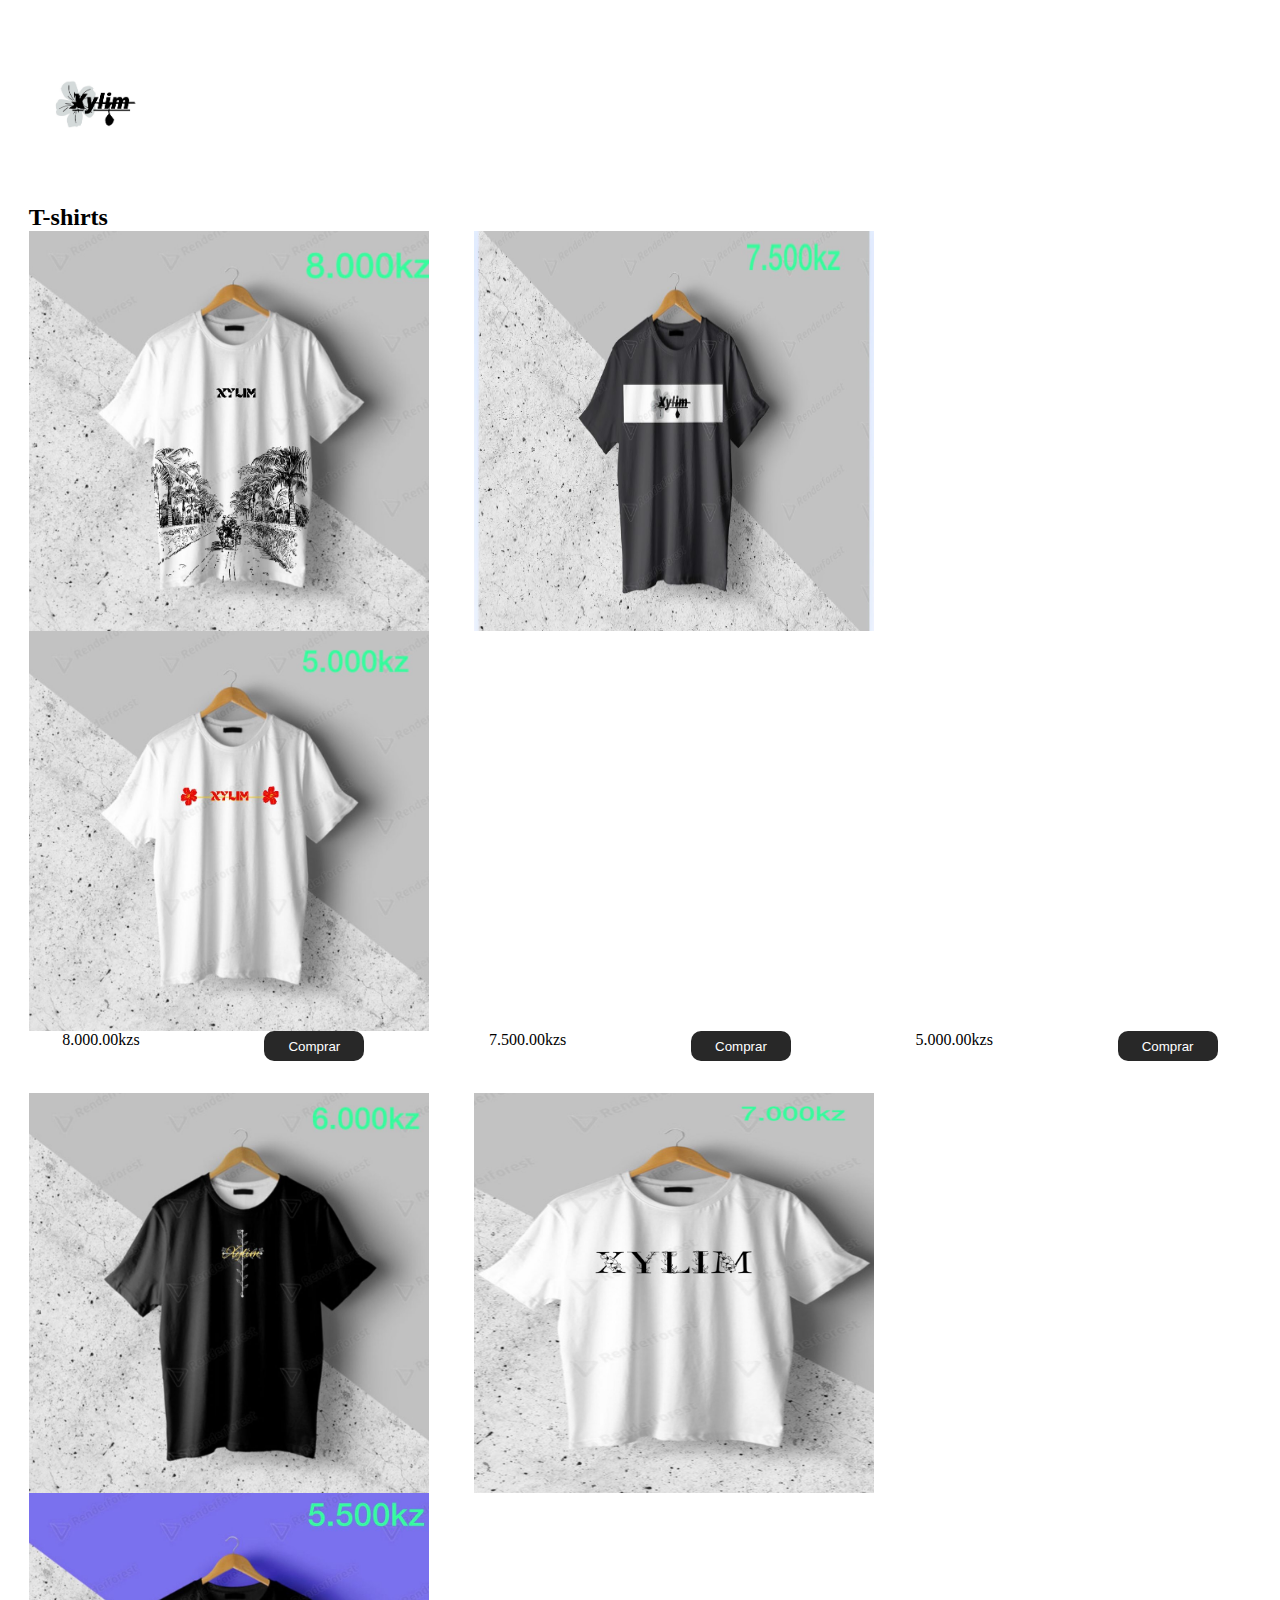
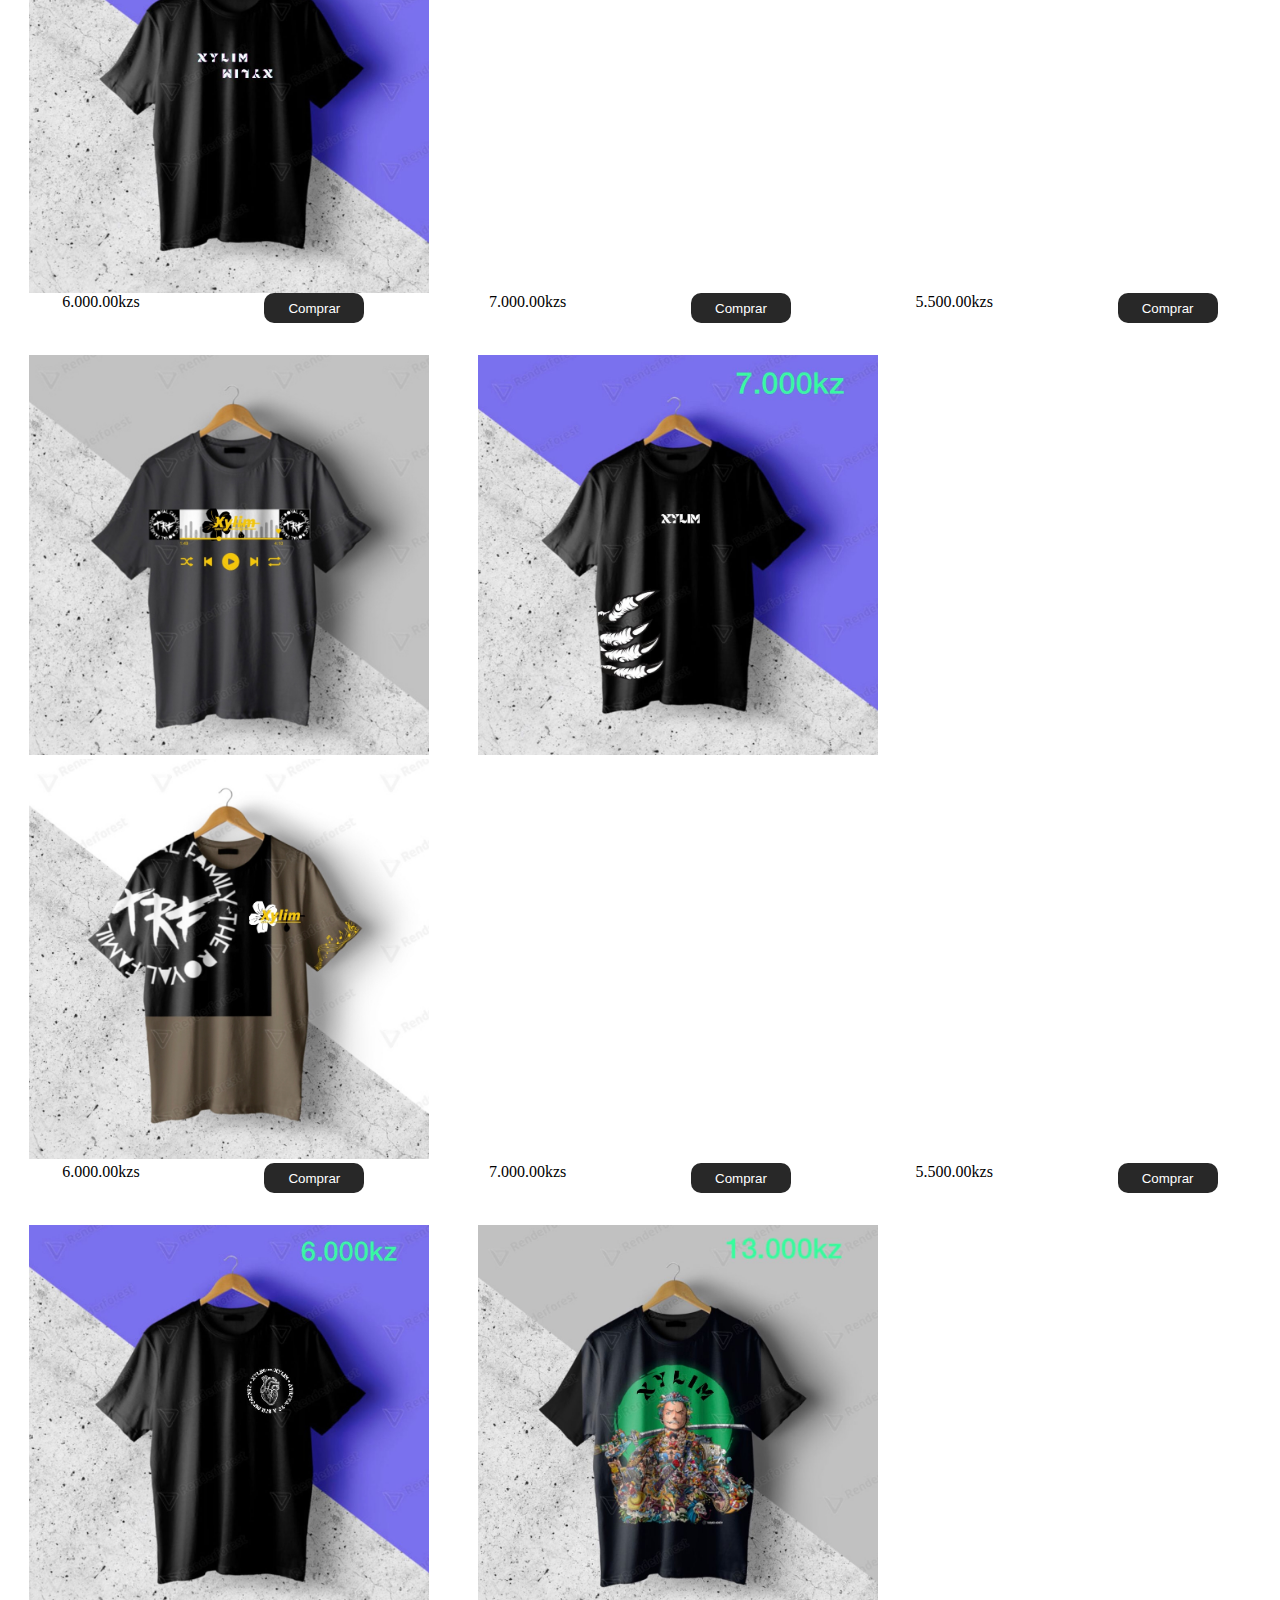
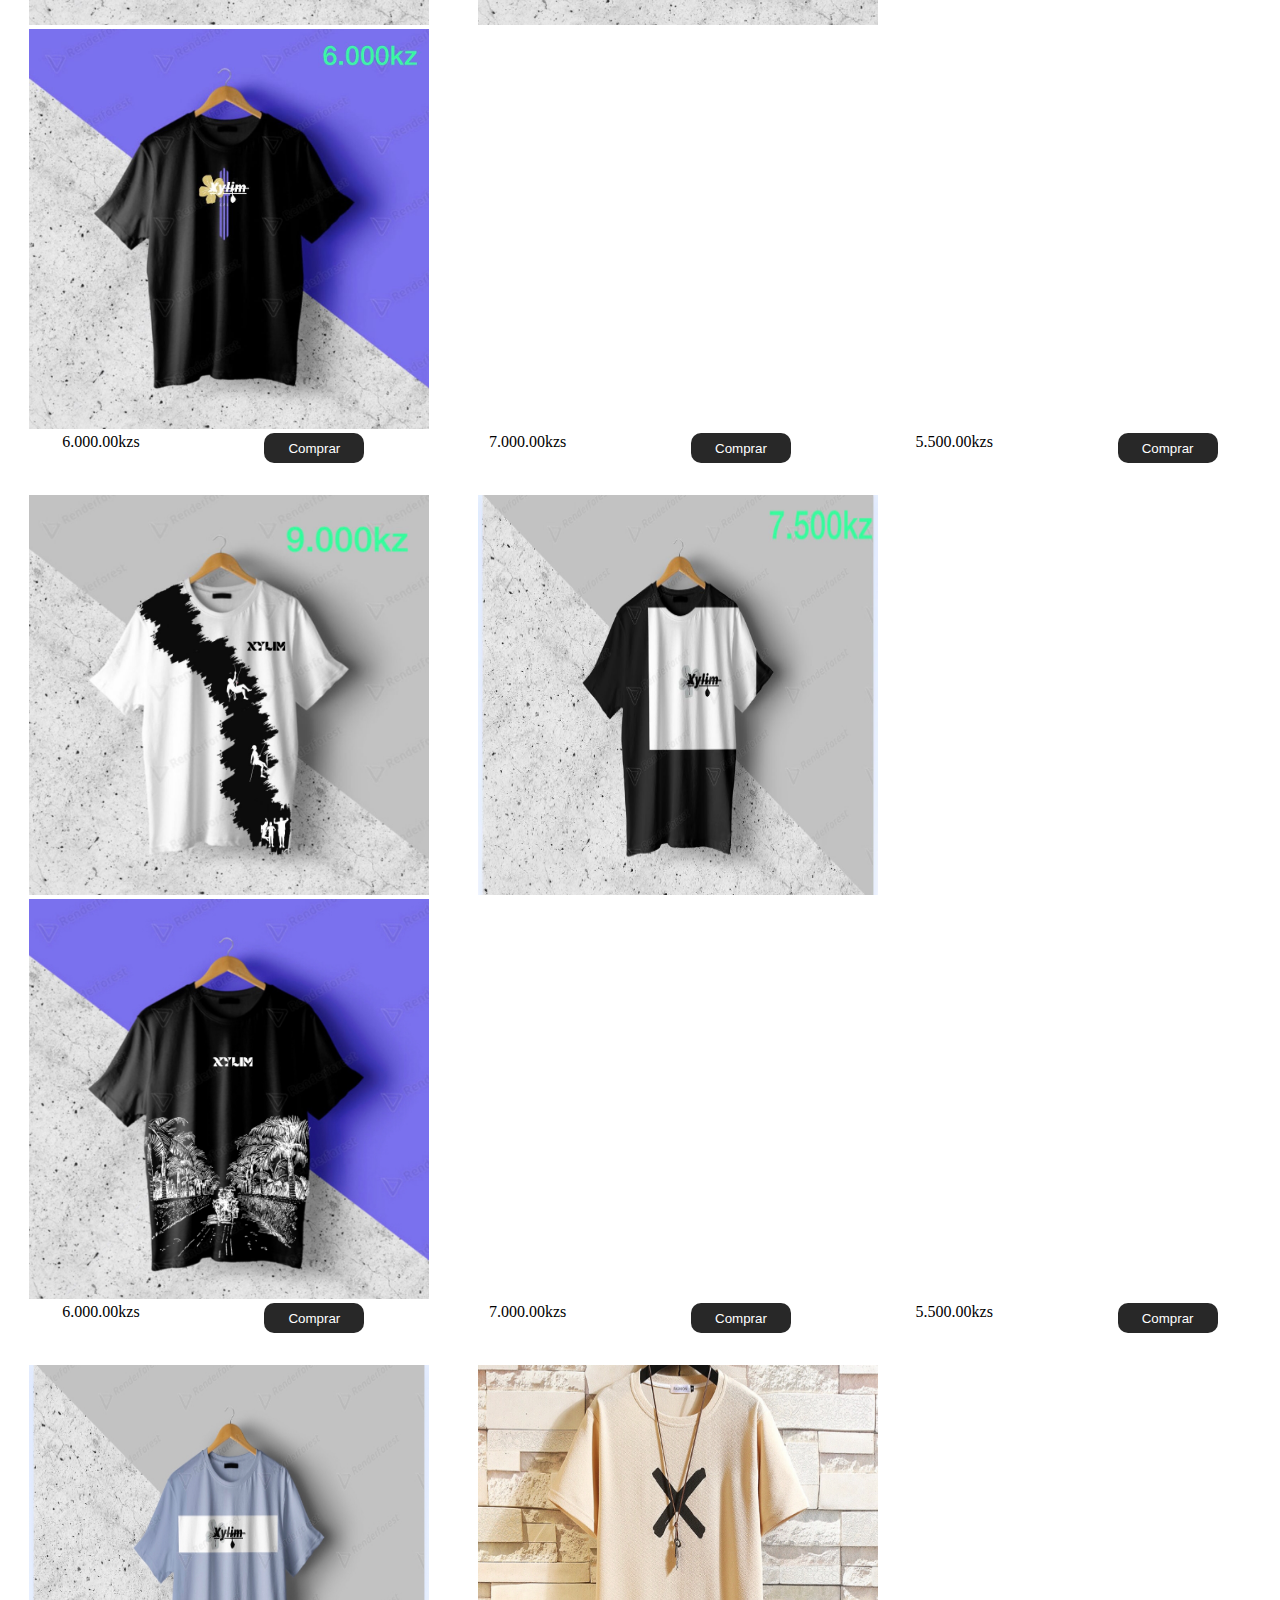
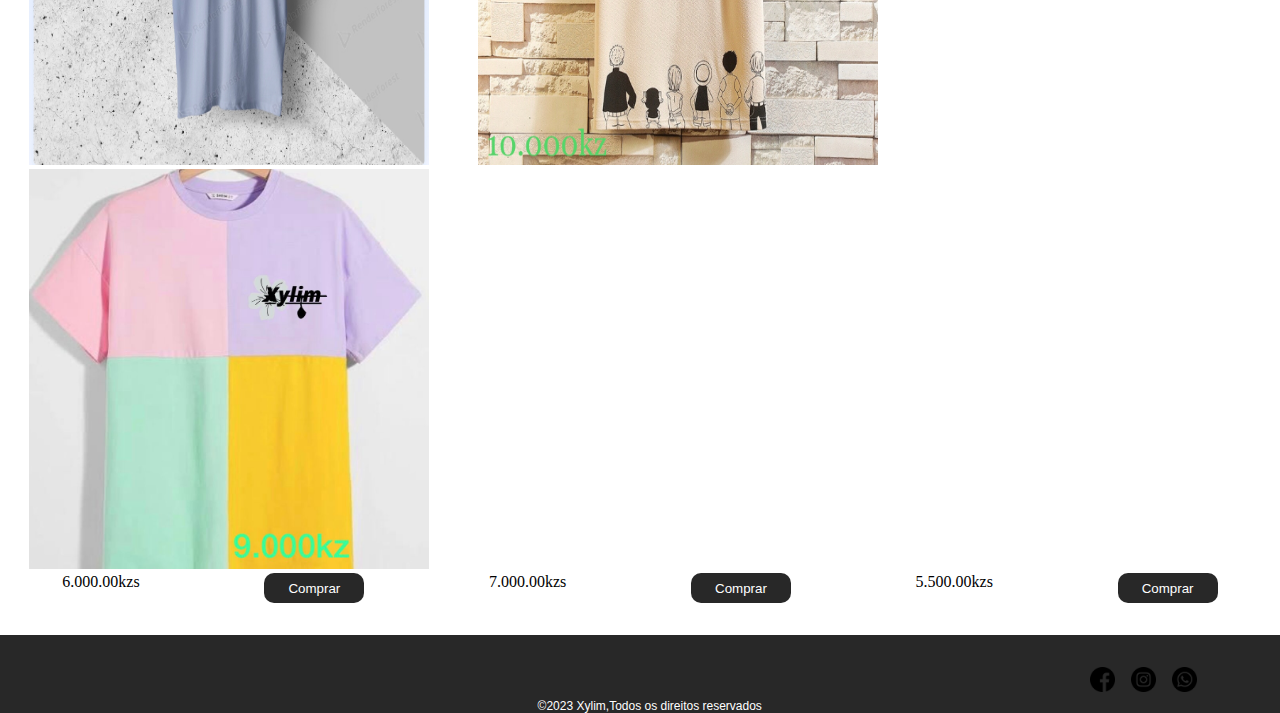
==== loja.html @ 86e0506a "add" ====
<!DOCTYPE html>
<html lang="pt-pt">
<head>
    <meta charset="UTF-8">
    <meta http-equiv="X-UA-Compatible" content="IE=edge">
    <meta name="viewport" content="width=device-width, initial-scale=1.0">
    <title>Loja</title>
    <link rel="stylesheet" href="cssp/loja.css">
</head>
     <header class="hl">
        <a href="index.html" target="_self"><img src="img/IMG-20230103-WA0012.jpg" alt="img" width="200px" height="200px"></a>
      </header>
      

      <main class="ml">
        <div class="cm">
            <div class="tm">
                <h2 class="ht">T-shirts</h2>
            </div>
             <div class="imgl">
                 <img class="im" src="img/t1.jpg" alt="img" width="400px" height="400px">
                 <img class="im" src="img/t2.jpg" alt="img" width="400px" height="400px">
                 <img class="im" src="img/t3.jpg" alt="img" width="400px" height="400px">
             </div>
             <div class="txt">
                 <p>8.000.00kzs</p>
                 <button class="">Comprar</button>
                 <p>7.500.00kzs</p>
                 <button class="">Comprar</button>
                 <p>5.000.00kzs</p>
                 <button class="">Comprar</button>
            </div>

            <div class="img2">
                <img class="im2" src="img/vt2.jpg" alt="img" width="400px" height="400px">
                <img class="im2" src="img/vn1.jpg" alt="img" width="400px" height="400px">
                <img class="im2" src="img/vn2.jpg" alt="img" width="400px" height="400px">
            </div>
            <div class="txt1">
                <p>6.000.00kzs</p>
                <button class="">Comprar</button>
                <p>7.000.00kzs</p>
                <button class="">Comprar</button>
                <p>5.500.00kzs</p>
                <button class="">Comprar</button>
           </div>
           <div class="img3">
               <img class="im2" src="img/vn3.jpg" alt="img" width="400px" height="400px">
               <img class="im2" src="img/vn4.jpg" alt="img" width="400px" height="400px">
               <img class="im2" src="img/vn5.jpg" alt="img" width="400px" height="400px">
            </div>
            <div class="txt2">
                <p>6.000.00kzs</p>
                <button class="">Comprar</button>
                <p>7.000.00kzs</p>
                <button class="">Comprar</button>
                <p>5.500.00kzs</p>
                <button class="">Comprar</button>
           </div>
            <div class="img4">
                <img class="im2" src="img/vn6.jpg" alt="img" width="400px" height="400px">
                 <img class="im2" src="img/vn7.jpg" alt="img" width="400px" height="400px">
                 <img class="im2" src="img/vn8.jpg" alt="img" width="400px" height="400px">
             </div>
             <div class="txt">
                <p>6.000.00kzs</p>
                <button class="">Comprar</button>
                <p>7.000.00kzs</p>
                <button class="">Comprar</button>
                <p>5.500.00kzs</p>
                <button class="">Comprar</button>
             </div>
             <div class="img5">
                <img class="im2" src="img/vn9.jpg" alt="img" width="400px" height="400px">
                 <img class="im2" src="img/vn10.jpg" alt="img" width="400px" height="400px">
                 <img class="im2" src="img/vn11.jpg" alt="img" width="400px" height="400px">
             </div>
             <div class="txt">
                <p>6.000.00kzs</p>
                <button class="">Comprar</button>
                <p>7.000.00kzs</p>
                <button class="">Comprar</button>
                <p>5.500.00kzs</p>
                <button class="">Comprar</button>
             </div>
             <div class="img5">
                <img class="im2" src="img/imgp1.jpg" alt="img" width="400px" height="400px">
                 <img class="im2" src="img/imgp2.jpg" alt="img" width="400px" height="400px">
                 <img class="im2" src="img/imgp3.jpg" alt="img" width="400px" height="400px">
             </div>
             <div class="txt">
                <p>6.000.00kzs</p>
                <button class="">Comprar</button>
                <p>7.000.00kzs</p>
                <button class="">Comprar</button>
                <p>5.500.00kzs</p>
                <button class="">Comprar</button>
             </div>
        </div>

      </main>




























      <footer class="foo">
        <div class="corpof">
          <div class="p2"><p>&copy;2023 Xylim,Todos os direitos reservados</p></div>
          <div class="p3">
              <a href="https://facebook.com/100081215757348"><img class="pi" src="img/facebook.png" alt="img" width="25px" height="25px"/></a>
              <a href="https///instagram.com/Xylim.2022?igshid=YmMyMTA2M2Y="><img class="pi" src="img/instagram.png" alt="img" width="25px" height="25px"/></a>
              <a href="#"><img class="pi" src="img/whatsapp.png" alt="img" width="25px" height="25px"/></a>
           </div>
        </div>
    </footer>
<body>
    




























   
</body>
</html>
---- cssp/loja.css ----
*{
    margin: 0;
    padding: 0;
    box-sizing: border-box;
}
:root{
    --var-black:#282828;
    --var-green:gray;
}
.foo
{
    background-color: var(--var-black);
    
}

.p2 p{
    color: white;
    
}

.p2{
    display: flex;
    flex-wrap: wrap;
}

.corpof
{
    display: flex;
    flex-wrap: wrap;
}


.p2{
    margin-left: 42%;
    margin-top: 4rem;
    font-family: Verdana, Geneva, Tahoma, sans-serif;
    font-size: 12px;
}

.p3{
    display: flex;
    flex-wrap: wrap;
    margin-left: 25%;
    line-height: 2px;
    margin-top: 1.5rem;
}

.pi{
    margin: 0.5rem;
}



.cii{
    display: flex;
    flex-wrap: wrap;
}

.ci{
    display: flex;
    flex-wrap: wrap;
    margin-left: 34rem;
}

.cii p{
    color: #282828;
    font-weight: bold;
}

.ci p{
    color: #282828;
    font-weight: bold;
    font-weight: 25px;
}

.g{
    display: flex;
}




/*main*/
.imgl{
    display: flex;
    flex-wrap: wrap;
}
.img2{
    display: flex;
    flex-wrap: wrap;
}
.im{
    margin-right: 1rem;
    margin-left: 1.8rem;
}

.im2{
    margin-right: 1rem;
    margin-left: 1.8rem;
}

.ht{
    margin-left: 1.8rem;
}

button{
    background-color: #282828;
    color: white;
    border: white;
    width: 100px;
    height: 30px;
    border-radius: 10px;
    margin-bottom: 2rem;
}

.txt{
    display: flex;
    flex-wrap: wrap;
    justify-content: space-around;
}

.txt1{
    display: flex;
    flex-wrap: wrap;
    justify-content: space-around;
}
.txt2{
    display: flex;
    flex-wrap: wrap;
    justify-content: space-around;
}



/*mediascreen*/
@media (max-width:568px) {
    
    
  }
 
  @media (max-width:326px) {
     
     
  }
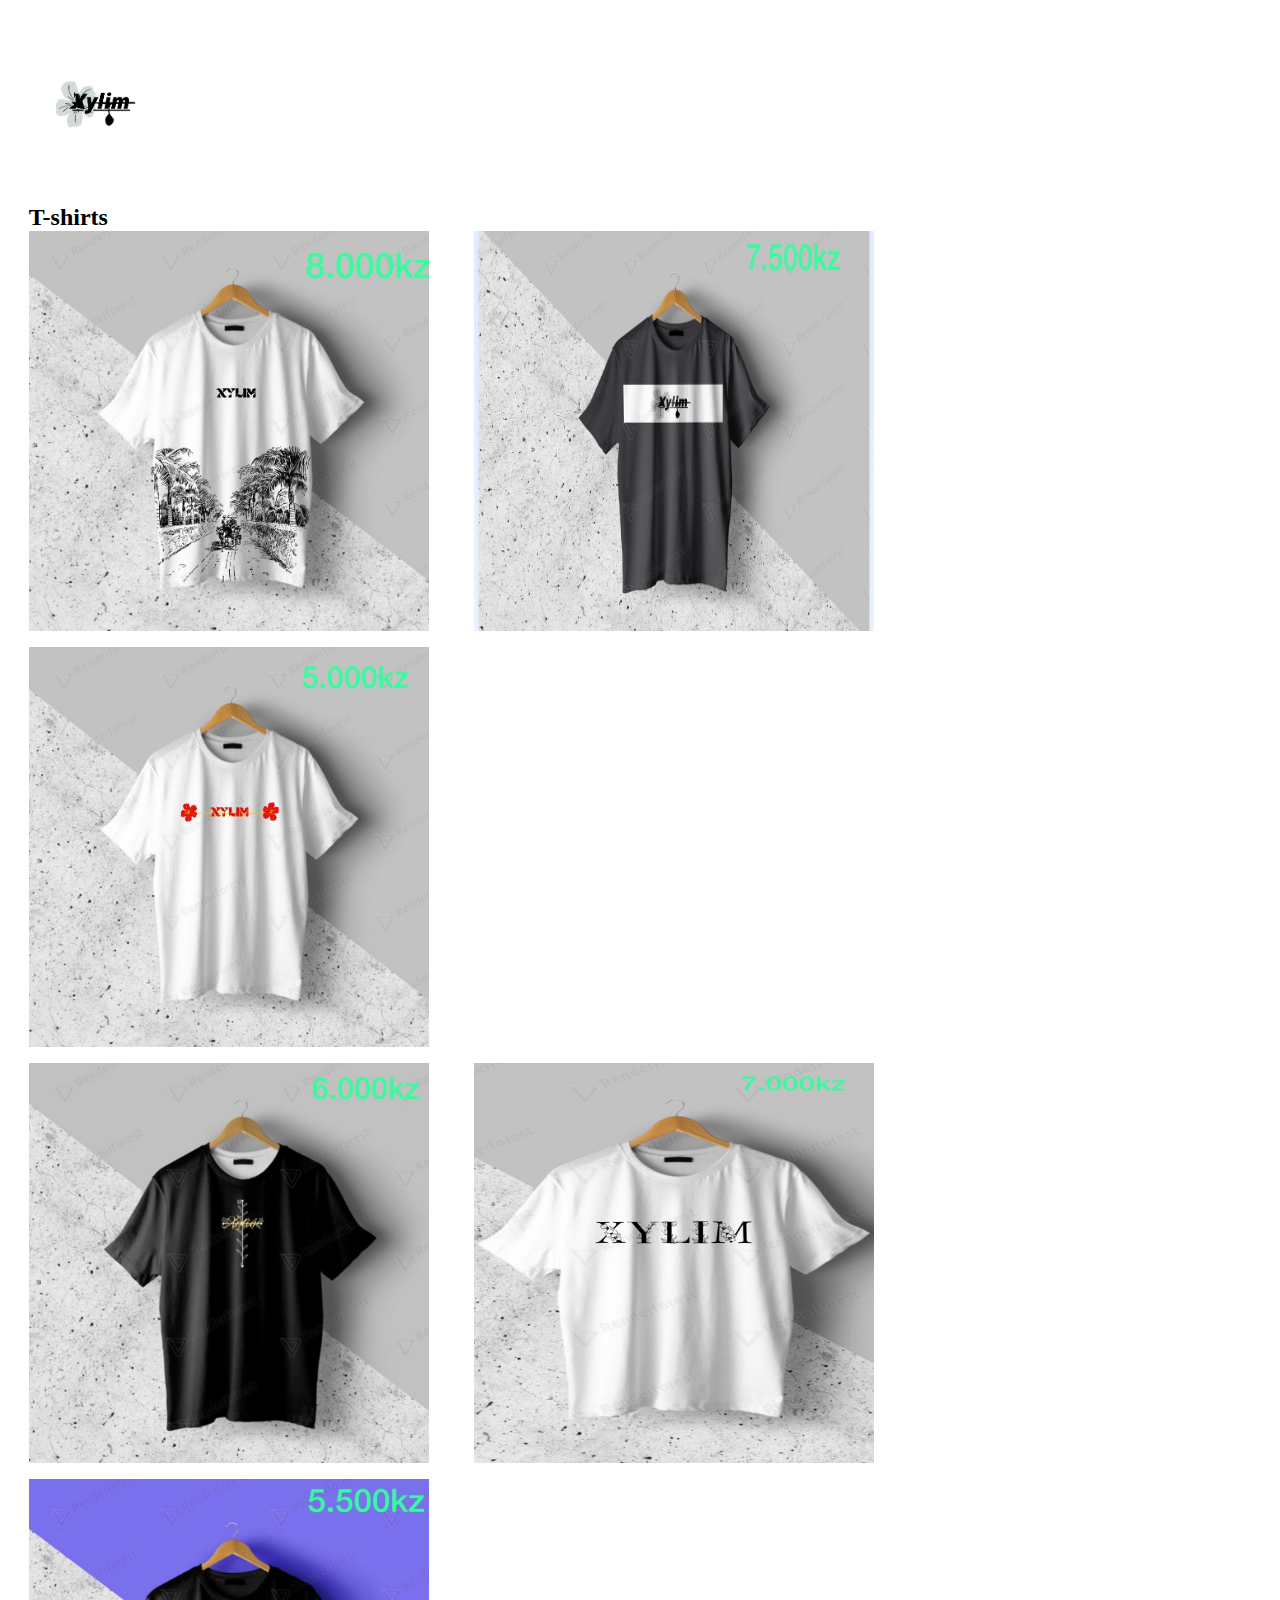
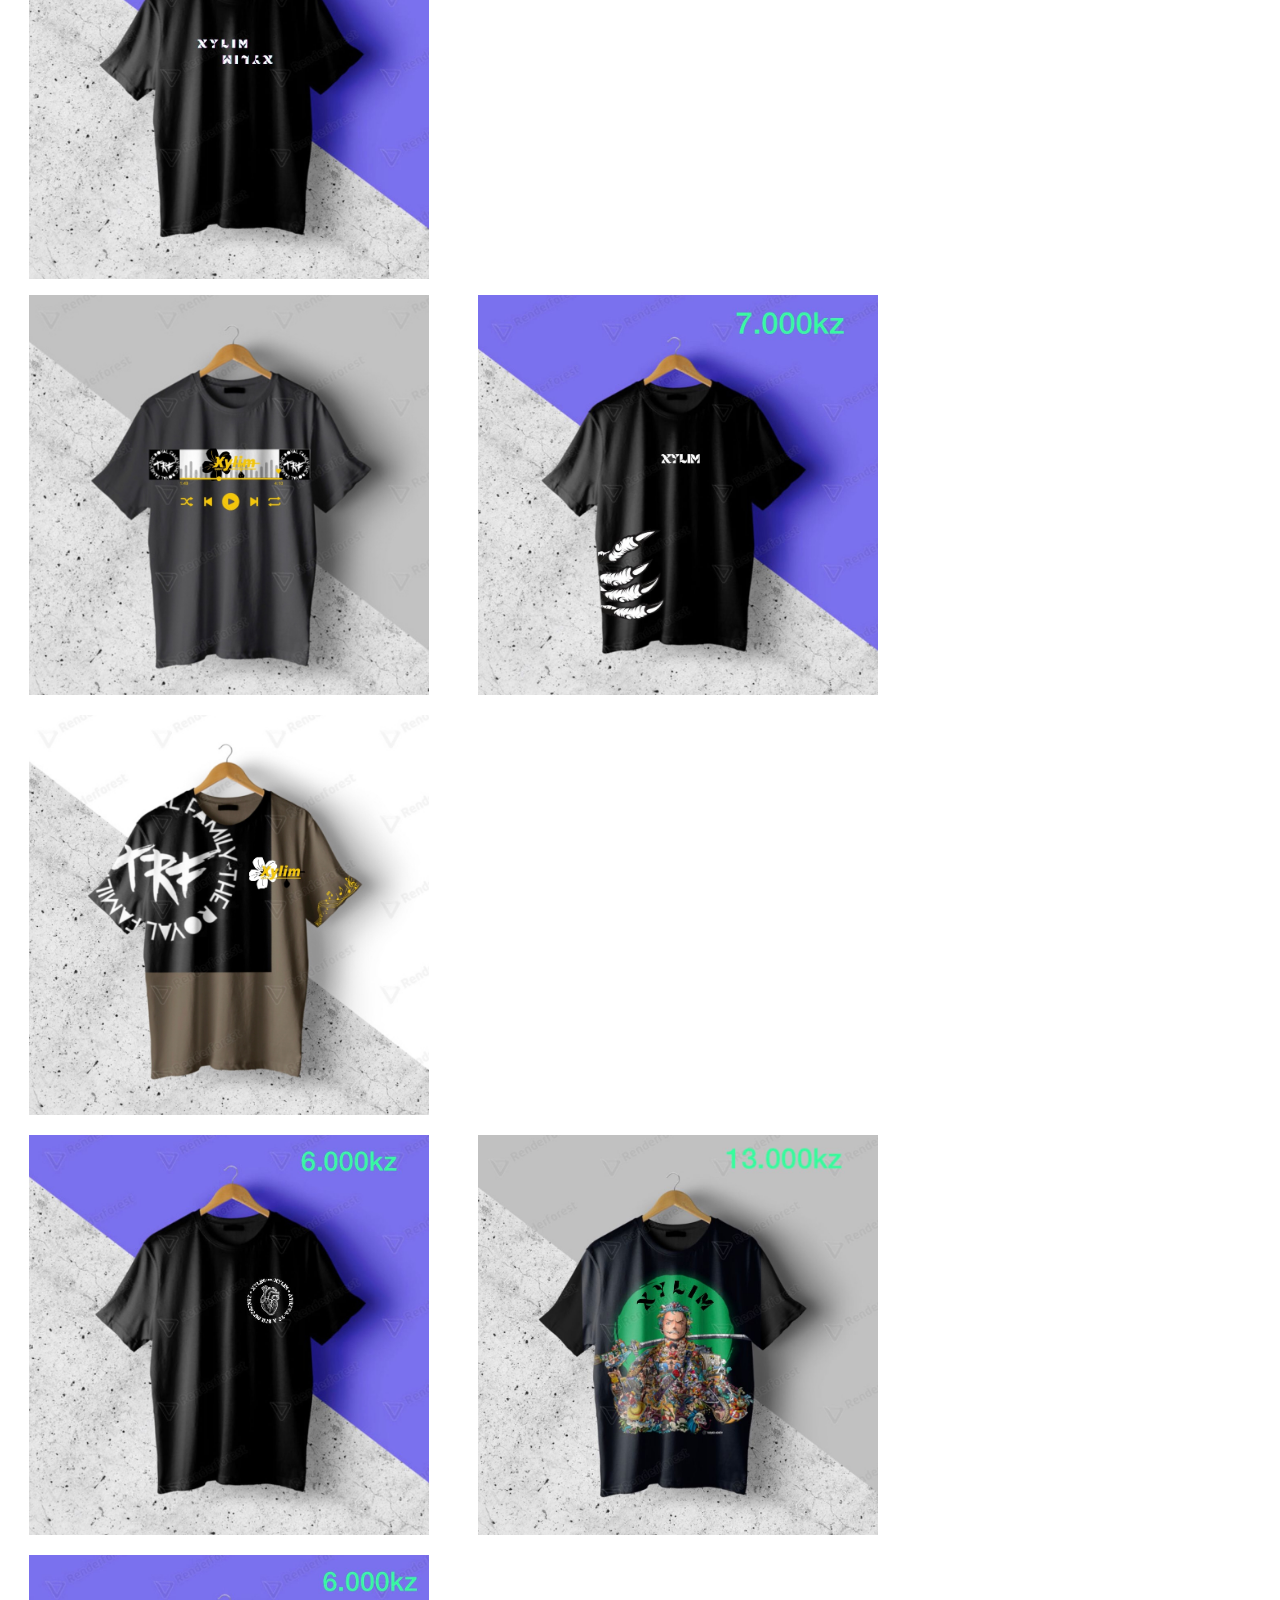
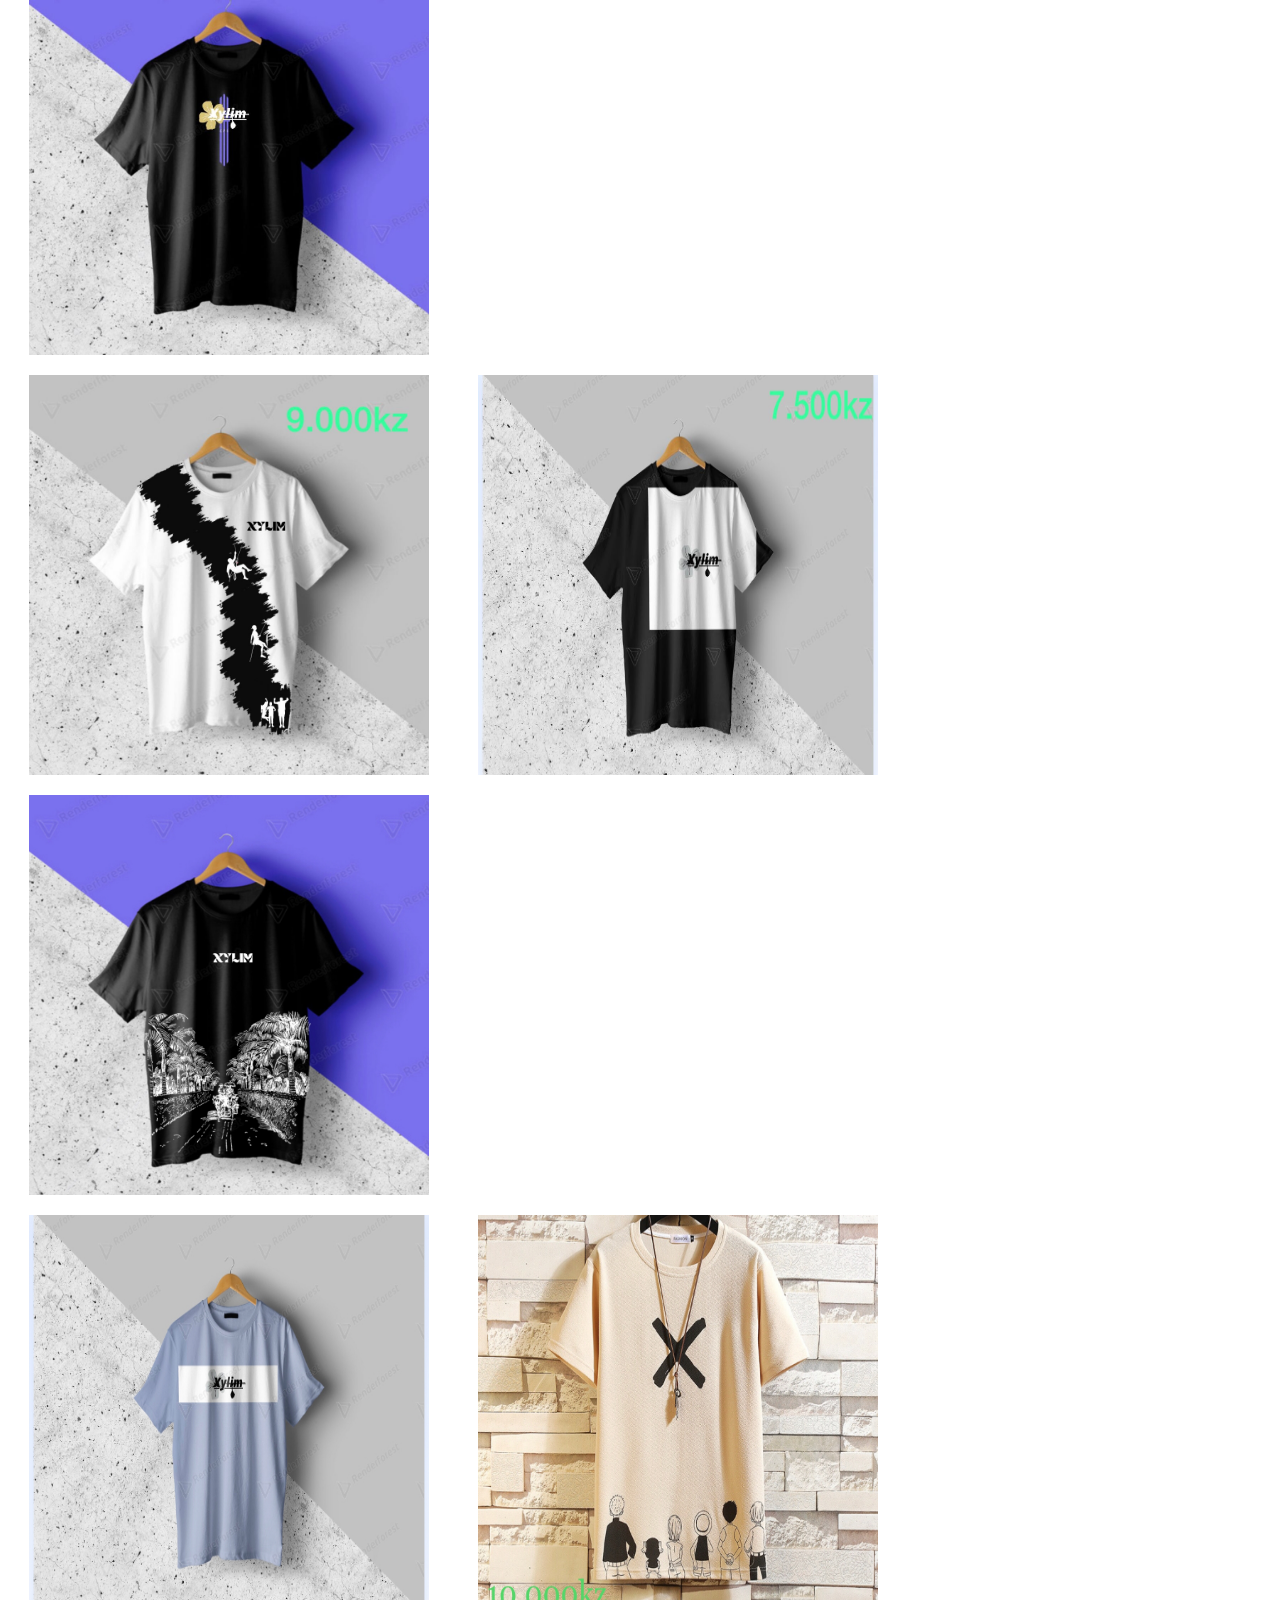
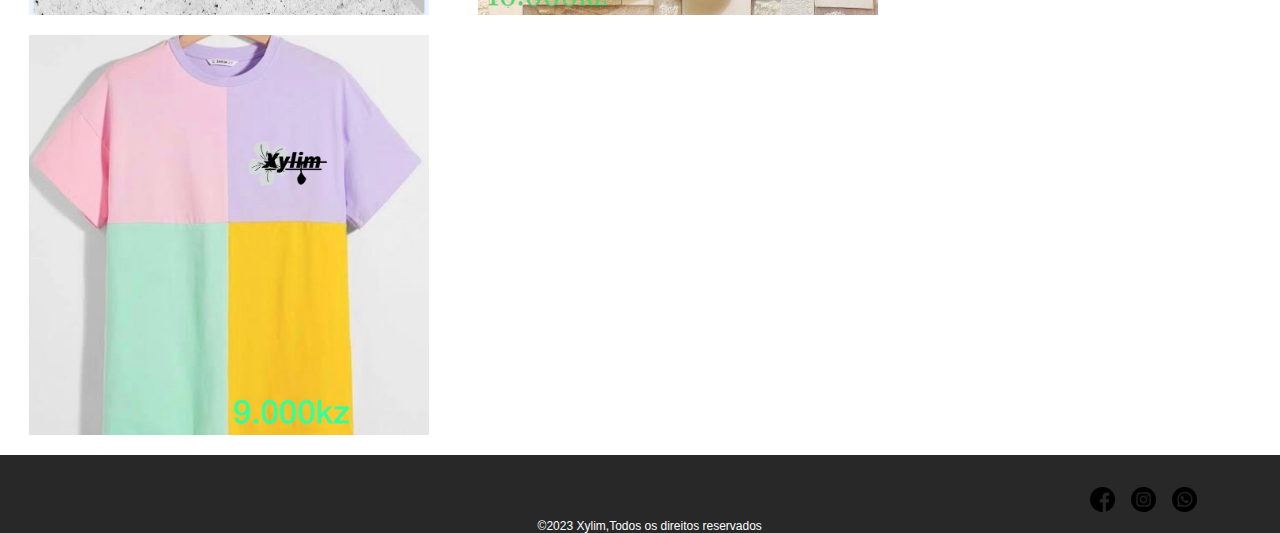
==== commit f88b2a35: "add3" ====
--- a/loja.html
+++ b/loja.html
@@ -22,79 +22,31 @@
                  <img class="im" src="img/t2.jpg" alt="img" width="400px" height="400px">
                  <img class="im" src="img/t3.jpg" alt="img" width="400px" height="400px">
              </div>
-             <div class="txt">
-                 <p>8.000.00kzs</p>
-                 <button class="">Comprar</button>
-                 <p>7.500.00kzs</p>
-                 <button class="">Comprar</button>
-                 <p>5.000.00kzs</p>
-                 <button class="">Comprar</button>
-            </div>
 
             <div class="img2">
                 <img class="im2" src="img/vt2.jpg" alt="img" width="400px" height="400px">
                 <img class="im2" src="img/vn1.jpg" alt="img" width="400px" height="400px">
                 <img class="im2" src="img/vn2.jpg" alt="img" width="400px" height="400px">
             </div>
-            <div class="txt1">
-                <p>6.000.00kzs</p>
-                <button class="">Comprar</button>
-                <p>7.000.00kzs</p>
-                <button class="">Comprar</button>
-                <p>5.500.00kzs</p>
-                <button class="">Comprar</button>
-           </div>
            <div class="img3">
                <img class="im2" src="img/vn3.jpg" alt="img" width="400px" height="400px">
                <img class="im2" src="img/vn4.jpg" alt="img" width="400px" height="400px">
                <img class="im2" src="img/vn5.jpg" alt="img" width="400px" height="400px">
             </div>
-            <div class="txt2">
-                <p>6.000.00kzs</p>
-                <button class="">Comprar</button>
-                <p>7.000.00kzs</p>
-                <button class="">Comprar</button>
-                <p>5.500.00kzs</p>
-                <button class="">Comprar</button>
-           </div>
             <div class="img4">
                 <img class="im2" src="img/vn6.jpg" alt="img" width="400px" height="400px">
                  <img class="im2" src="img/vn7.jpg" alt="img" width="400px" height="400px">
                  <img class="im2" src="img/vn8.jpg" alt="img" width="400px" height="400px">
              </div>
-             <div class="txt">
-                <p>6.000.00kzs</p>
-                <button class="">Comprar</button>
-                <p>7.000.00kzs</p>
-                <button class="">Comprar</button>
-                <p>5.500.00kzs</p>
-                <button class="">Comprar</button>
-             </div>
              <div class="img5">
                 <img class="im2" src="img/vn9.jpg" alt="img" width="400px" height="400px">
                  <img class="im2" src="img/vn10.jpg" alt="img" width="400px" height="400px">
                  <img class="im2" src="img/vn11.jpg" alt="img" width="400px" height="400px">
-             </div>
-             <div class="txt">
-                <p>6.000.00kzs</p>
-                <button class="">Comprar</button>
-                <p>7.000.00kzs</p>
-                <button class="">Comprar</button>
-                <p>5.500.00kzs</p>
-                <button class="">Comprar</button>
-             </div>
+             </div>      
              <div class="img5">
                 <img class="im2" src="img/imgp1.jpg" alt="img" width="400px" height="400px">
                  <img class="im2" src="img/imgp2.jpg" alt="img" width="400px" height="400px">
                  <img class="im2" src="img/imgp3.jpg" alt="img" width="400px" height="400px">
-             </div>
-             <div class="txt">
-                <p>6.000.00kzs</p>
-                <button class="">Comprar</button>
-                <p>7.000.00kzs</p>
-                <button class="">Comprar</button>
-                <p>5.500.00kzs</p>
-                <button class="">Comprar</button>
              </div>
         </div>
 
--- a/cssp/loja.css
+++ b/cssp/loja.css
@@ -93,11 +93,13 @@
 .im{
     margin-right: 1rem;
     margin-left: 1.8rem;
+    margin-bottom: 1rem;
 }
 
 .im2{
     margin-right: 1rem;
     margin-left: 1.8rem;
+    margin-bottom: 1rem;
 }
 
 .ht{
@@ -114,7 +116,7 @@
     margin-bottom: 2rem;
 }
 
-.txt{
+/*.txt{
     display: flex;
     flex-wrap: wrap;
     justify-content: space-around;
@@ -129,17 +131,8 @@
     display: flex;
     flex-wrap: wrap;
     justify-content: space-around;
-}
+}*/
 
 
 
-/*mediascreen*/
-@media (max-width:568px) {
-    
-    
-  }
- 
-  @media (max-width:326px) {
-     
-     
-  }+/*mediascreen*/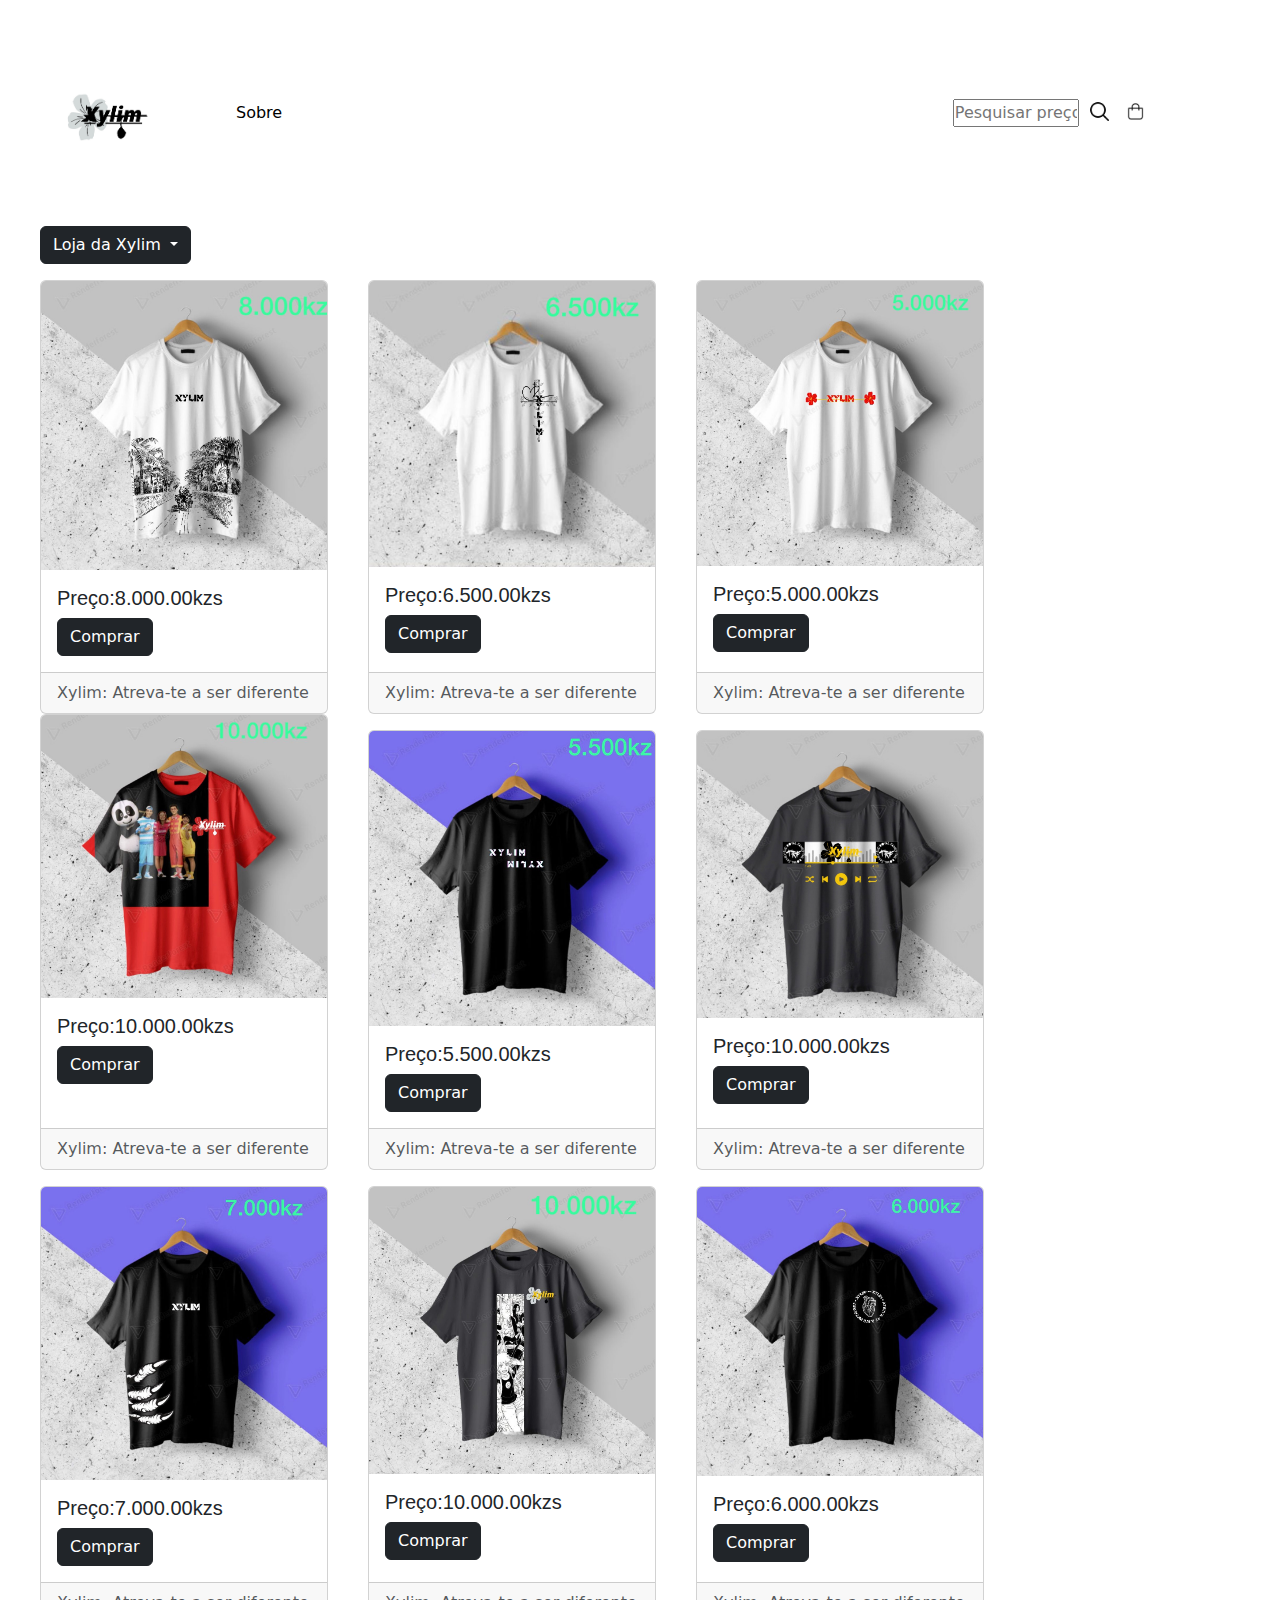
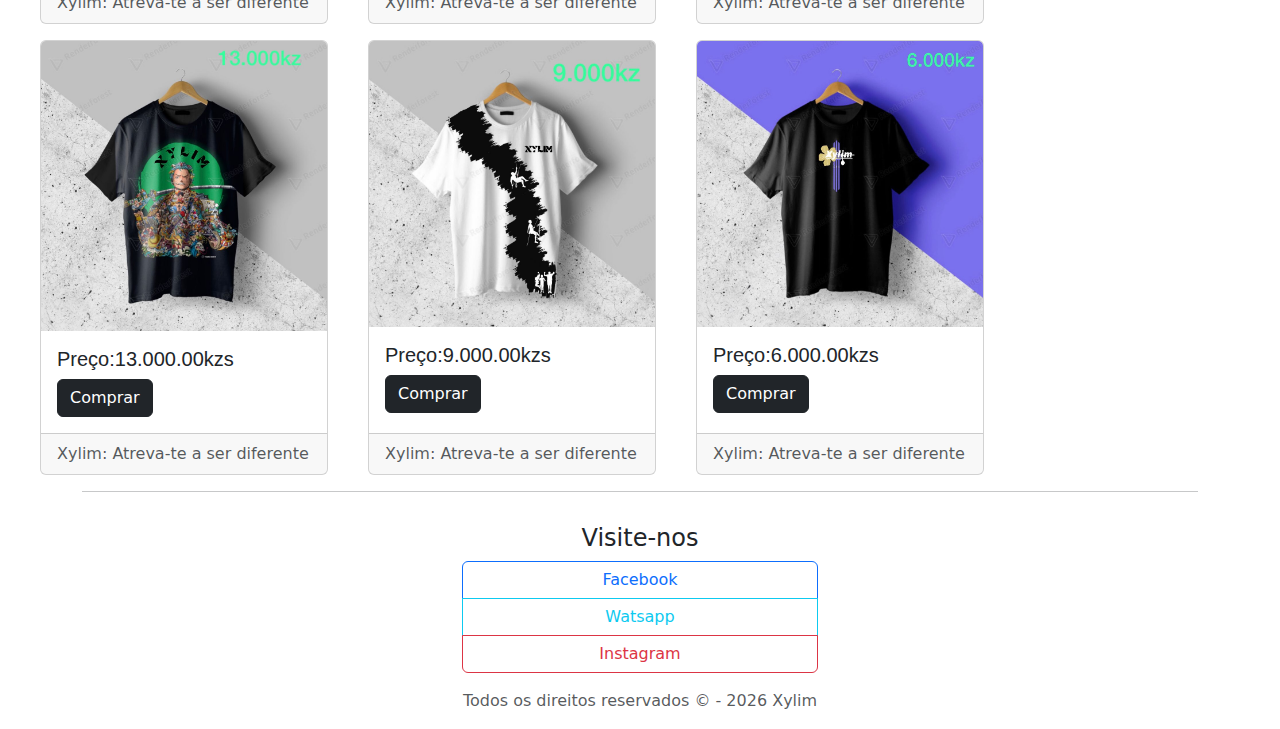
==== commit 2009eb75: "cfinal" ====
--- a/loja.html
+++ b/loja.html
@@ -5,120 +5,213 @@
     <meta http-equiv="X-UA-Compatible" content="IE=edge">
     <meta name="viewport" content="width=device-width, initial-scale=1.0">
     <title>Loja</title>
-    <link rel="stylesheet" href="cssp/loja.css">
+    <link rel="stylesheet" href="testeb.css">
+    <link rel="stylesheet" href="css/bootstrap.min.css">
+    <link rel="stylesheet" href="js/bootstrap.min.js">
+    
 </head>
-     <header class="hl">
-        <a href="index.html" target="_self"><img src="img/IMG-20230103-WA0012.jpg" alt="img" width="200px" height="200px"></a>
-      </header>
-      
-
-      <main class="ml">
-        <div class="cm">
-            <div class="tm">
-                <h2 class="ht">T-shirts</h2>
+<body>
+    <nav class="navbar navbar-expand-lg ">
+        <div class="container-fluid">
+            <a class="navbar-brand" href="index.html"><img src="img/IMG-20230103-WA0012.jpg" alt="img" width="200px" height="200px"></a>
+            <button class="navbar-toggler" type="button" data-bs-toggle="collapse" data-bs-target="#navbarSupportedContent" aria-controls="navbarSupportedContent" aria-expanded="false" aria-label="Toggle navigation">
+            <span class="navbar-toggler-icon"></span>
+            </button>
+            <div class="collapse navbar-collapse" id="navbarSupportedContent">
+            <ul class="navbar-nav me-auto mb-2 mb-lg-0">
+                <li class="nav-item">
+                <a class="nav-link active" aria-current="page" href="Quem somos.html">Sobre</a>
+                </li>
+            </ul>
+             <div class="con">
+                <input type="text" name="ipt" id="idpt" placeholder="Pesquisar preços..." />
+                <div class="c1"><img src="img/lupa.png" alt="img" width="25px" height="25px"> </div>
+                <div class="cc"><a href="loja.html" target="_self"><img src="img/shopping-bag.png" alt="img" width="25px" height="25px"></a></div>
+             </div>
+        </div>
+    </nav>
+
+    <div class="dropdown" style="margin-left: 2.5rem; margin-bottom: 1rem;">
+      <button class="btn btn-dark dropdown-toggle"  data-bs-toggle="dropdown">
+        Loja da Xylim
+      </button>
+    
+      <div class="dropdown-menu">
+         <h2 class="dropdown-header">Produtos xylim</h2>
+         <button class="dropdown-item" onclick="mudaft2('img/t1.jpg','img/imgp4.jpg','img/t3.jpg','img/imgp5.jpg','img/vn2.jpg','img/vn3.jpg','img/vn4.jpg','img/tr.jpg','img/vn6.jpg','img/vn7.jpg','img/vn9.jpg','img/vn8.jpg')">T-shirts</button>
+         <button class="dropdown-item"  onclick="mudaft('img/c1.jpg','img/c2.jpg','img/ca7.jpg','img/c4.jpg','img/ca4.jpg','img/ca8.jpg','img/ca2.jpg','img/ca1.jpg','img/ca5.jpg','img/fta.jpg','img/stock.jpg','img/stock.jpg')">Fatos e casacos</button>
+         <button class="dropdown-item">Novidades</button>
+      </div>
+  </div>
+
+
+
+
+
+
+
+
+
+
+
+    <div class="cd">
+       <div class="card"  style="width: 18rem; margin-left: 2.5rem;">
+        <img id="idm" src="img/t1.jpg" class="card-img-top" alt="img">
+        <div class="card-body">
+          <h5 class="card-title" id="mdp">Preço:8.000.00kzs</h5>
+          <a href="#" class="btn btn-dark"  onclick="comprar()">Comprar</a>
+        </div>
+        <div class="card-footer text-muted">
+          Xylim: Atreva-te a ser diferente
+        </div>
+      </div>
+       
+      <div class="card" style="width: 18rem; margin-left: 2.5rem;">
+        <img id="idm2" src="img/imgp4.jpg" class="card-img-top" alt="img">
+        <div class="card-body">
+          <h5 class="card-title" id="mdp2">Preço:6.500.00kzs</h5>
+          <a href="#" class="btn btn-dark" onclick="comprar()">Comprar</a>
+        </div>
+        <div class="card-footer text-muted">
+          Xylim: Atreva-te a ser diferente
+        </div>
+
+      </div><div class="card" style="width: 18rem; margin-left: 2.5rem;">
+        <img id="idm3" src="img/t3.jpg" class="card-img-top" alt="img">
+        <div class="card-body">
+          <h5 class="card-title" id="mdp3">Preço:5.000.00kzs</h5>
+          <a href="#" class="btn btn-dark"  onclick="comprar()">Comprar</a>
+        </div>
+        <div class="card-footer text-muted">
+          Xylim: Atreva-te a ser diferente
+        </div>
+
+       </div><div class="card" style="width: 18rem; margin-left: 2.5rem;">
+        <img id="idm4" src="img/imgp5.jpg" class="card-img-top" alt="img">
+        <div class="card-body">
+          <h5 class="card-title" id="mdp4">Preço:10.000.00kzs</h5>
+          <a href="#" class="btn btn-dark"  onclick="comprar()">Comprar</a>
+        </div>
+        <div class="card-footer text-muted">
+          Xylim: Atreva-te a ser diferente
+        </div>
+   
+      
+      </div><div class="card" style="width: 18rem; margin-left: 2.5rem;margin-top: 1rem;">
+        <img  id="idm5" src="img/vn2.jpg" class="card-img-top" alt="img">
+        <div class="card-body">
+          <h5 class="card-title" id="mdp5">Preço:5.500.00kzs</h5>
+          <a href="#" class="btn btn-dark"  onclick="comprar()">Comprar</a>
+        </div>
+        <div class="card-footer text-muted">
+          Xylim: Atreva-te a ser diferente
+        </div>
+
+      </div><div class="card" style="width: 18rem; margin-left: 2.5rem;margin-top: 1rem;">
+        <img id="idm6" src="img/vn3.jpg" class="card-img-top" alt="img">
+        <div class="card-body">
+          <h5 class="card-title" id="mdp6">Preço:10.000.00kzs</h5>
+          <a href="#" class="btn btn-dark"  onclick="comprar()">Comprar</a>
+        </div>
+        <div class="card-footer text-muted">
+          Xylim: Atreva-te a ser diferente
+        </div>
+
+      </div><div class="card" style="width: 18rem; margin-left: 2.5rem;margin-top: 1rem;">
+        <img id="idm7" src="img/vn4.jpg" class="card-img-top" alt="img">
+        <div class="card-body">
+          <h5 class="card-title" id="mdp7">Preço:7.000.00kzs</h5>
+          <a href="#" class="btn btn-dark" onclick="comprar()">Comprar</a>
+        </div>
+        <div class="card-footer text-muted">
+          Xylim: Atreva-te a ser diferente
+        </div>
+
+      </div><div class="card" style="width: 18rem; margin-left: 2.5rem;margin-top: 1rem;">
+        <img id="idm8" src="img/tr.jpg" class="card-img-top" alt="img">
+        <div class="card-body">
+          <h5 class="card-title" id="mdp8">Preço:10.000.00kzs</h5>
+          <a href="#" class="btn btn-dark" onclick="comprar()">Comprar</a>
+        </div>
+        <div class="card-footer text-muted">
+          Xylim: Atreva-te a ser diferente
+        </div>
+
+      </div><div class="card" style="width: 18rem; margin-left: 2.5rem;margin-top: 1rem;">
+        <img id="idm9" src="img/vn6.jpg" class="card-img-top" alt="img">
+        <div class="card-body">
+          <h5 class="card-title" id="mdp9">Preço:6.000.00kzs</h5>
+          <a href="#" class="btn btn-dark" onclick="comprar()">Comprar</a>
+        </div>
+        <div class="card-footer text-muted">
+          Xylim: Atreva-te a ser diferente
+        </div>
+
+      </div><div class="card" style="width: 18rem; margin-left: 2.5rem;margin-top: 1rem;">
+        <img id="idm10" src="img/vn7.jpg" class="card-img-top" alt="img">
+        <div class="card-body">
+          <h5 class="card-title" id="mdp10">Preço:13.000.00kzs</h5>
+          <a href="#" class="btn btn-dark" onclick="comprar()">Comprar</a>
+        </div>
+        <div class="card-footer text-muted">
+          Xylim: Atreva-te a ser diferente
+        </div>
+
+      </div><div class="card" style="width: 18rem; margin-left: 2.5rem;margin-top: 1rem;">
+        <img id="idm11" src="img/vn9.jpg" class="card-img-top" alt="img">
+        <div class="card-body">
+          <h5 class="card-title" id="mdp11">Preço:9.000.00kzs</h5>
+          <a href="#" class="btn btn-dark" onclick="comprar()">Comprar</a>
+        </div>
+        <div class="card-footer text-muted">
+          Xylim: Atreva-te a ser diferente
+        </div>
+
+      </div><div class="card" style="width: 18rem; margin-left: 2.5rem;margin-top: 1rem;">
+        <img id="idm12" src="img/vn8.jpg" class="card-img-top" alt="img">
+        <div class="card-body">
+          <h5 class="card-title" id="mdp12">Preço:6.000.00kzs</h5>
+          <a href="#" class="btn btn-dark" onclick="comprar()">Comprar</a>
+        </div>
+        <div class="card-footer text-muted">
+          Xylim: Atreva-te a ser diferente
+        </div>
+            
+      </div>
+     
+
+      
+    
+      
+    
+
+      
+
+     
+
+      <footer class="container">
+        <div class="row justify-content-center">
+            <div class="col-12 mb-3"><hr></div>
+            <div class="col-sm-4">
+                <h4 class="text-center">Visite-nos</h4>
+                <div class="btn-group-vertical btn-block w-100" role="group">
+                    <a href="https://facebook.com/100081215757348" class="btn btn-outline-primary">Facebook</a>
+                    <a href="#" class="btn btn-outline-info">Watsapp</a>
+                    <a href="https://instagram.com/xylim.2022?igshid=YmMyMTA2M2Y=" class="btn btn-outline-danger">Instagram</a>
+                </div>
+                <div class="col-12 mt-3">
+                    <p class="col-12 mt-3 text-center text-muted">
+                        Todos os direitos reservados &copy; - <script> document.write(new Date().getFullYear())</script> Xylim
+                    </p>
+                </div>
             </div>
-             <div class="imgl">
-                 <img class="im" src="img/t1.jpg" alt="img" width="400px" height="400px">
-                 <img class="im" src="img/t2.jpg" alt="img" width="400px" height="400px">
-                 <img class="im" src="img/t3.jpg" alt="img" width="400px" height="400px">
-             </div>
-
-            <div class="img2">
-                <img class="im2" src="img/vt2.jpg" alt="img" width="400px" height="400px">
-                <img class="im2" src="img/vn1.jpg" alt="img" width="400px" height="400px">
-                <img class="im2" src="img/vn2.jpg" alt="img" width="400px" height="400px">
-            </div>
-           <div class="img3">
-               <img class="im2" src="img/vn3.jpg" alt="img" width="400px" height="400px">
-               <img class="im2" src="img/vn4.jpg" alt="img" width="400px" height="400px">
-               <img class="im2" src="img/vn5.jpg" alt="img" width="400px" height="400px">
-            </div>
-            <div class="img4">
-                <img class="im2" src="img/vn6.jpg" alt="img" width="400px" height="400px">
-                 <img class="im2" src="img/vn7.jpg" alt="img" width="400px" height="400px">
-                 <img class="im2" src="img/vn8.jpg" alt="img" width="400px" height="400px">
-             </div>
-             <div class="img5">
-                <img class="im2" src="img/vn9.jpg" alt="img" width="400px" height="400px">
-                 <img class="im2" src="img/vn10.jpg" alt="img" width="400px" height="400px">
-                 <img class="im2" src="img/vn11.jpg" alt="img" width="400px" height="400px">
-             </div>      
-             <div class="img5">
-                <img class="im2" src="img/imgp1.jpg" alt="img" width="400px" height="400px">
-                 <img class="im2" src="img/imgp2.jpg" alt="img" width="400px" height="400px">
-                 <img class="im2" src="img/imgp3.jpg" alt="img" width="400px" height="400px">
-             </div>
-        </div>
-
-      </main>
-
-
-
-
-
-
-
-
-
-
-
-
-
-
-
-
-
-
-
-
-
-
-
-
-
-
-
-
-      <footer class="foo">
-        <div class="corpof">
-          <div class="p2"><p>&copy;2023 Xylim,Todos os direitos reservados</p></div>
-          <div class="p3">
-              <a href="https://facebook.com/100081215757348"><img class="pi" src="img/facebook.png" alt="img" width="25px" height="25px"/></a>
-              <a href="https///instagram.com/Xylim.2022?igshid=YmMyMTA2M2Y="><img class="pi" src="img/instagram.png" alt="img" width="25px" height="25px"/></a>
-              <a href="#"><img class="pi" src="img/whatsapp.png" alt="img" width="25px" height="25px"/></a>
-           </div>
-        </div>
-    </footer>
-<body>
-    
-
-
-
-
-
-
-
-
-
-
-
-
-
-
-
-
-
-
-
-
-
-
-
-
-
-
-
-
-   
+        </div>
+       </footer>
+    
+      
+    <!--<script src="js/bootstrap.min.js"></script>-->
+    <script src="js2/t.js"></script>
+    <script src="https://cdn.jsdelivr.net/npm/bootstrap@5.3.0-alpha1/dist/js/bootstrap.bundle.min.js" integrity="sha384-w76AqPfDkMBDXo30jS1Sgez6pr3x5MlQ1ZAGC+nuZB+EYdgRZgiwxhTBTkF7CXvN" crossorigin="anonymous"></script>
+    
 </body>
 </html>--- a/testeb.css
+++ b/testeb.css
@@ -0,0 +1,82 @@
+*{
+    margin:0;
+    padding:0;
+    box-sizing: border-box;
+    
+}
+
+:root{
+    --var-black:#282828;
+    --var-green:gray;
+}
+
+
+/*.con{
+    display: flex;
+    flex-wrap: wrap;
+    background-color: var(--var-green);
+    border-radius: 4px;
+    height: 30px;
+    width: 200px;
+    margin-top: 5.5rem;
+    margin-left: 45%;
+}*/
+
+.con{
+    display: flex;
+    flex-wrap: wrap;
+    margin-right: 7.5rem;
+}
+
+.con input{
+    width: 126px;
+    margin-right: 0.5rem;
+}
+
+.c1{
+    margin-right: 0.7rem;
+}
+
+.cd{
+    display: flex;
+    flex-wrap: wrap;
+    
+}
+
+.card-title{
+    font-family: Verdana, Geneva, Tahoma, sans-serif;
+}
+
+.b{
+    color: aqua;
+}
+
+.cd1{
+    display: flex;
+    flex-wrap: wrap;
+}
+
+
+#m{
+    margin-top: 2rem;
+    margin-left: 2rem;
+}
+
+
+
+/*footer*/
+.footer{
+    display: flex;
+    justify-content: center;
+    align-items: flex-end;
+    height: 6rem;
+    background-color: #282828;
+    color: white;
+    font-size:18px ;
+    width: 100%;
+    margin-top: 2rem;
+}
+
+
+
+
